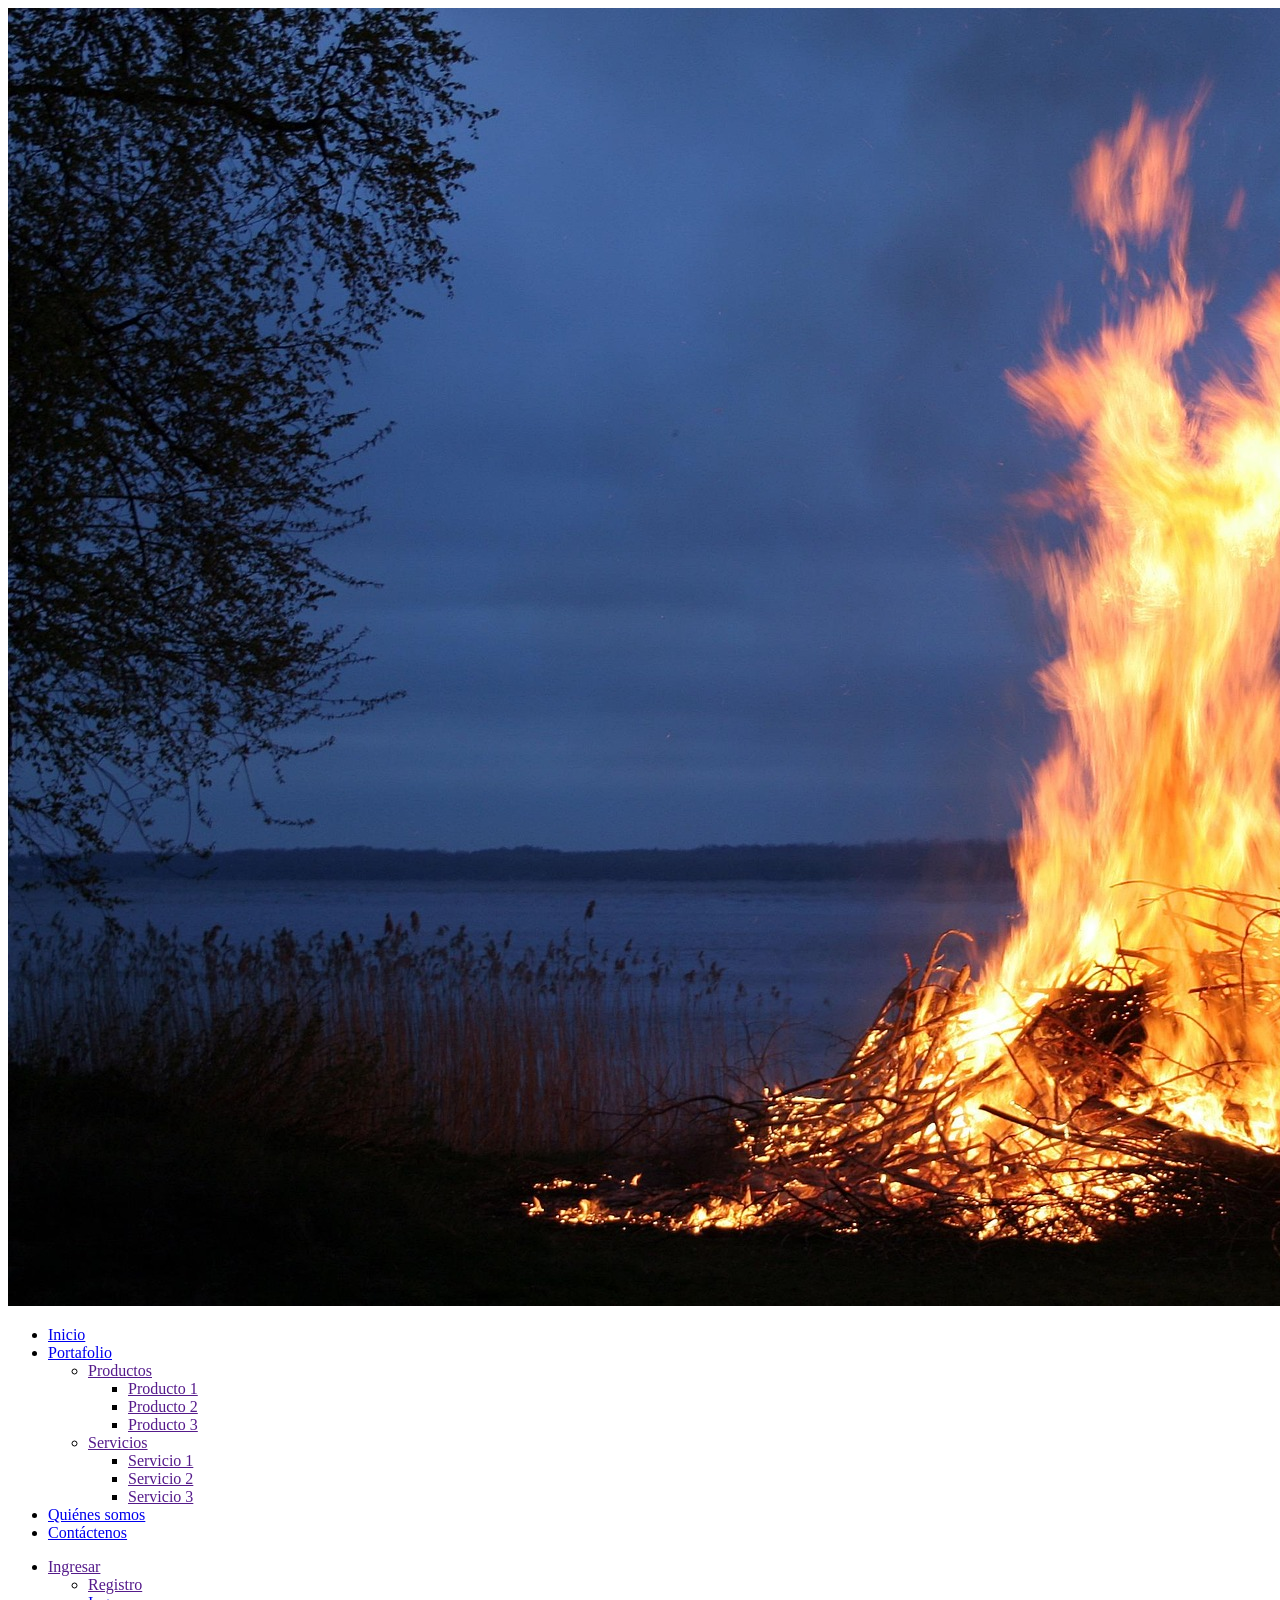
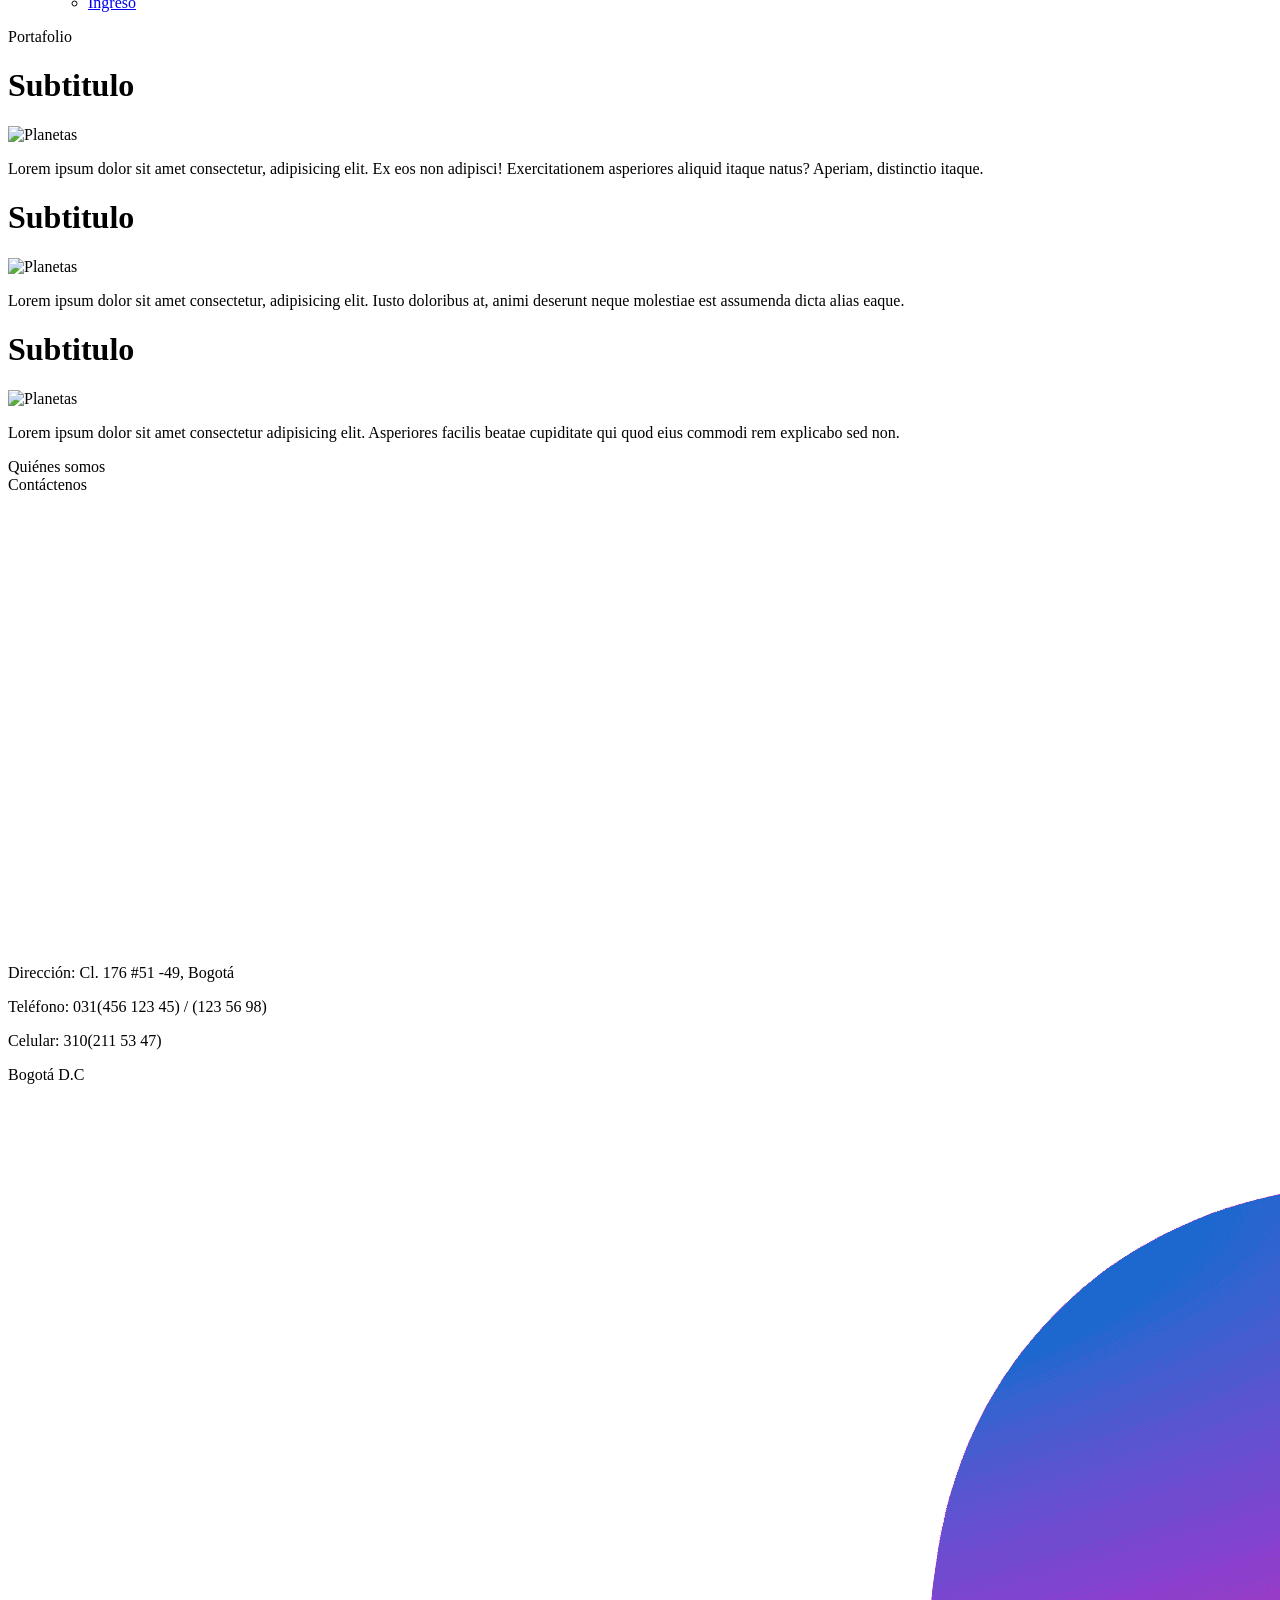
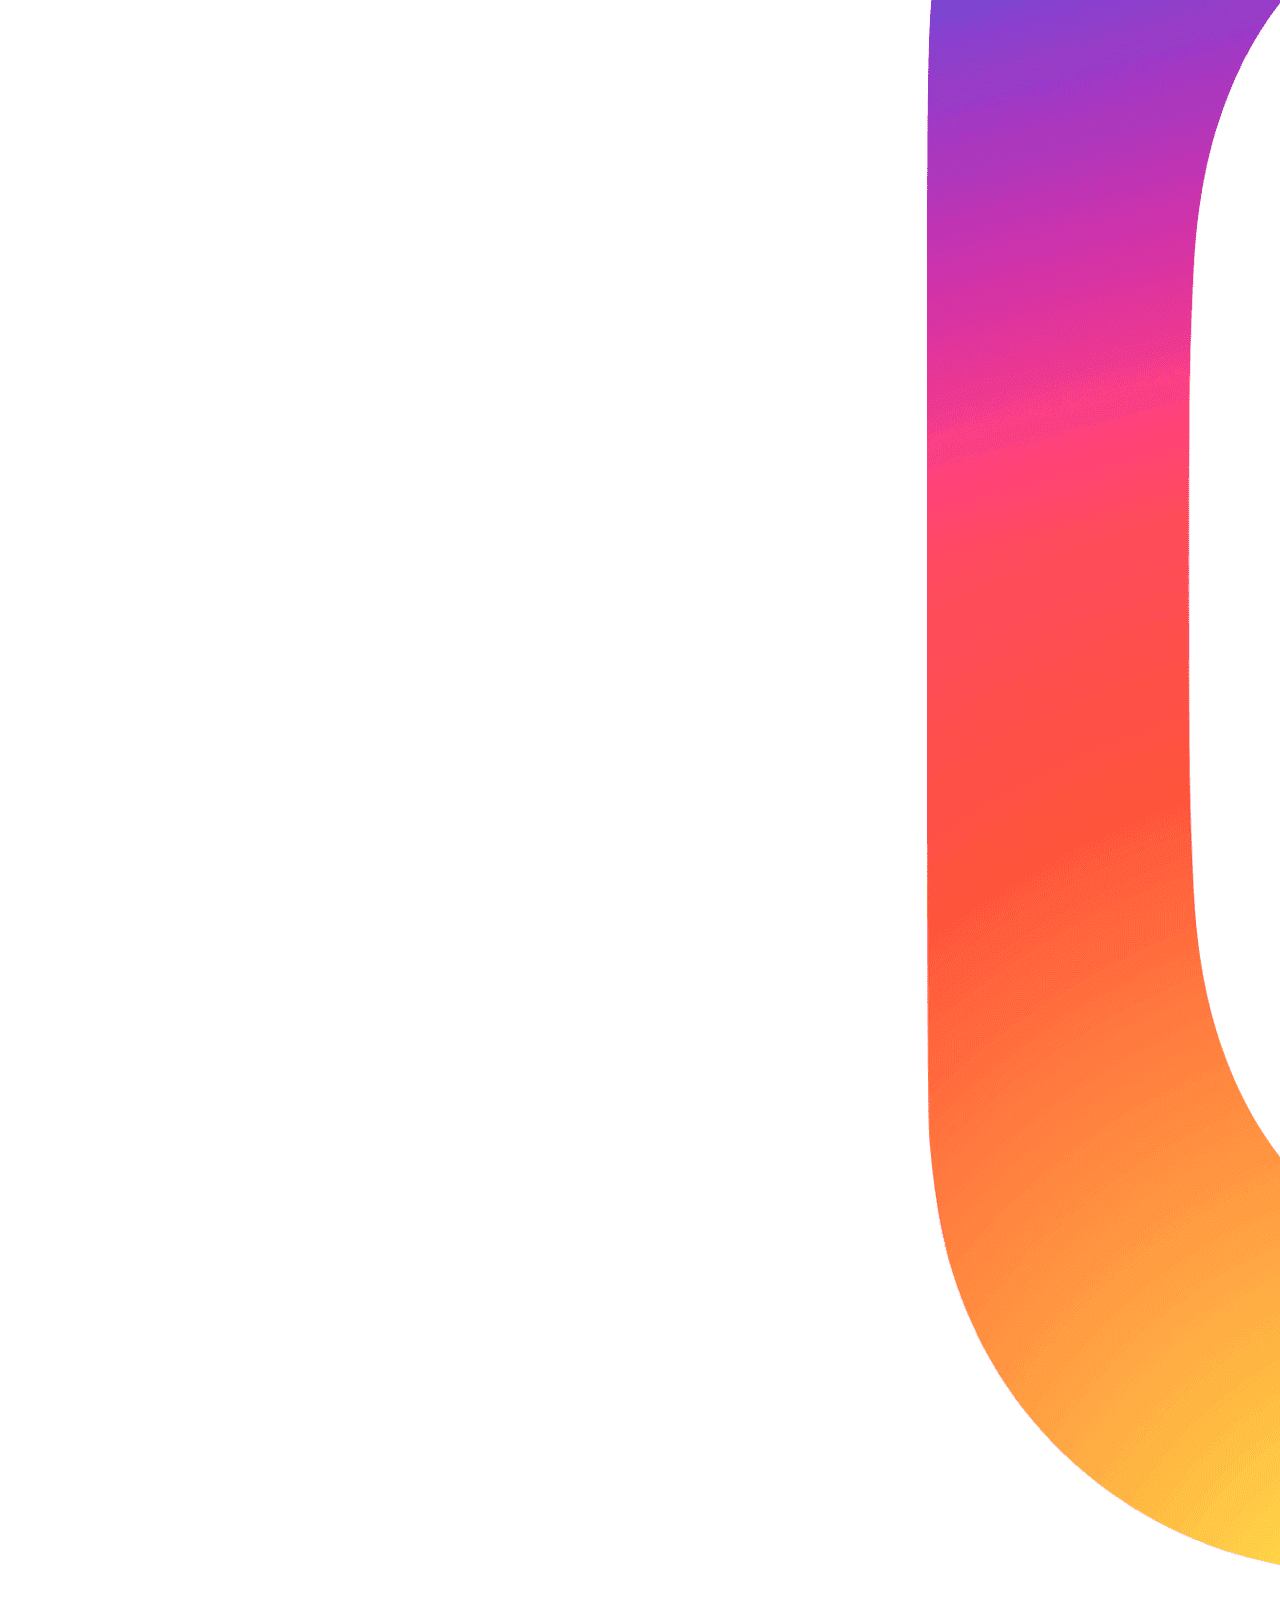
==== index.html @ fca6903d "Actualizacion maquetacion" ====
<!DOCTYPE html>
<html lang="es">

<head>
    <meta charset="utf-8">
    <!-- para dispositivos pequeños -->
    <meta name="viewport" content="width=device-width, user-scalable=no, initial-scale=1.0,
    maximum-scale=1.0,minimum-scale=1.0">
    <title>Empresa</title>
    <link rel="stylesheet" type="text/css" href="css/estilos.css">
    <link rel="shortcut icon" href="img/logo.jpg">
</head>

<body>
    <div class="contenedor">
        <!--navegador-->
        <!--<div id="nav"class=borde></div>-->
        <nav>
            <div class="logo borde">
                <img src="img/logo.jpg" alt="imagen logo" title="Logo empresa">
            </div>
            <div class="navegacion borde">
                <!--se agrega como lista ul
            con los elementos li que tienen enlaces-->
                <ul>
                    <li><a href="#">Inicio</a></li>
                    <li><a href="#portafoliox">Portafolio</a>
                        <ul>
                            <li><a href="">Productos</a>
                                <ul>
                                    <li><a href="">Producto 1</a></li>
                                    <li><a href="">Producto 2</a></li>
                                    <li><a href="">Producto 3</a></li>
                                </ul>
                            </li>
                            <li><a href="">Servicios</a>
                                <ul>
                                    <li><a href="">Servicio 1</a></li>
                                    <li><a href="">Servicio 2</a></li>
                                    <li><a href="">Servicio 3</a></li>
                                </ul>

                            </li>
                        </ul>
                    </li>
                    <li><a href="#quienes">Quiénes somos</a></li>
                    <li><a href="#contacto">Contáctenos</a></li>
                </ul>
            </div>
            <div class="ingreso borde">
                <ul>
                    <li><a href="">Ingresar</a>
                        <ul>
                            <li><a href="">Registro</a></li>
                            <li><a href="HTML/ingreso.html">Ingreso</a></li>
                        </ul>
                    </li>
                </ul>
            </div>
        </nav>
        <!-- Encabezado -->
        <!--<div id="header"class=borde></div>-->
        <header class="borde"></header>
        <!-- Portafolio -->
        <div id="portafoliox" class="borde titulo">Portafolio</div>
        <!--poderia ser section
        <div id="portafolio"class=borde></div>-->
        <main id="portafolio">
            <div class="div-porta borde">
                <h1>Subtitulo</h1>
                <img src="img/portafolio.jpg" alt="Planetas" title="porta1 Empresa">
                <p>Lorem ipsum dolor sit amet consectetur, adipisicing elit. Ex eos non adipisci! Exercitationem
                    asperiores aliquid itaque natus? Aperiam, distinctio itaque.</p>
            </div>

            <div class="div-porta borde">
                <h1>Subtitulo</h1>
                <img src="img/portafolio.jpg" alt="Planetas" title="porta1 Empresa">
                <p>Lorem ipsum dolor sit amet consectetur, adipisicing elit. Iusto doloribus at, animi deserunt neque
                    molestiae est assumenda dicta alias eaque.</p>
            </div>
            <div class="div-porta borde">
                <h1>Subtitulo</h1>
                <img src="img/portafolio.jpg" alt="Planetas" title="porta1 Empresa">
                <p>Lorem ipsum dolor sit amet consectetur adipisicing elit. Asperiores facilis beatae cupiditate qui
                    quod eius commodi rem explicabo sed non.</p>
            </div>
        </main>
        <!-- quienes-somos -->
        <div id="quienes" class="borde titulo">Quiénes somos</div>
        <!-- <div id="quienes-somos"class=borde></div> -->
        <section id="quienes-somos">
            <div class="fila">
                <div class="col-ext borde"></div>
                <div class="col-cen borde"></div>
                <div class="col-ext borde"></div>
            </div>
            <div class="fila">
                <div class="col-ext borde"></div>
                <div class="col-cen borde"></div>
                <div class="col-ext borde"></div>
            </div>
            <div class="fila">
                <div class="col-ext borde"></div>
                <div class="col-cen borde"></div>
                <div class="col-ext borde"></div>
            </div>
        </section>
        <!-- contactenos -->
        <div id="contacto" class="borde titulo">Contáctenos</div>
        <!-- <div id="contactenos"class=borde></div> -->
        <section id="contactenos">
            <div class="div-contacto borde"></div>
            <div class="div-contacto">

                <div class="div-arr borde">
                    <iframe
                        src="https://www.google.com/maps/embed?pb=!1m18!1m12!1m3!1d3976.0719656722054!2d-74.05295995985807!3d4.757508941180861!2m3!1f0!2f0!3f0!3m2!1i1024!2i768!4f13.1!3m3!1m2!1s0x8e3f85cc2a44e785%3A0xd2cfa62b9f9a9587!2sMessier%20Astronomia%20Colombia!5e0!3m2!1ses!2sco!4v1774016624482!5m2!1ses!2sco"
                        width="600" height="450" style="border:0;" allowfullscreen="" loading="lazy"
                        referrerpolicy="no-referrer-when-downgrade"></iframe>
                </div>
                <div class="div-aba borde">
                    <p class="direccion">Dirección: Cl. 176 #51 -49, Bogotá</p>
                    <p>Teléfono: 031(456 123 45) / (123 56 98)</p>
                    <p>Celular: 310(211 53 47) </p>
                    <p>Bogotá D.C</p>
                    <a href="https://www.instagram.com/" target="_blank">
                        <img class="Instagram" src="img/Instagram.png">
                    </a>
                </div>
            </div>
        </section>
        <!-- pie de página -->
        <!-- <div id="footer"class=borde></div> -->
        <footer class="borde"></footer>
    </div>
</body>

</html>
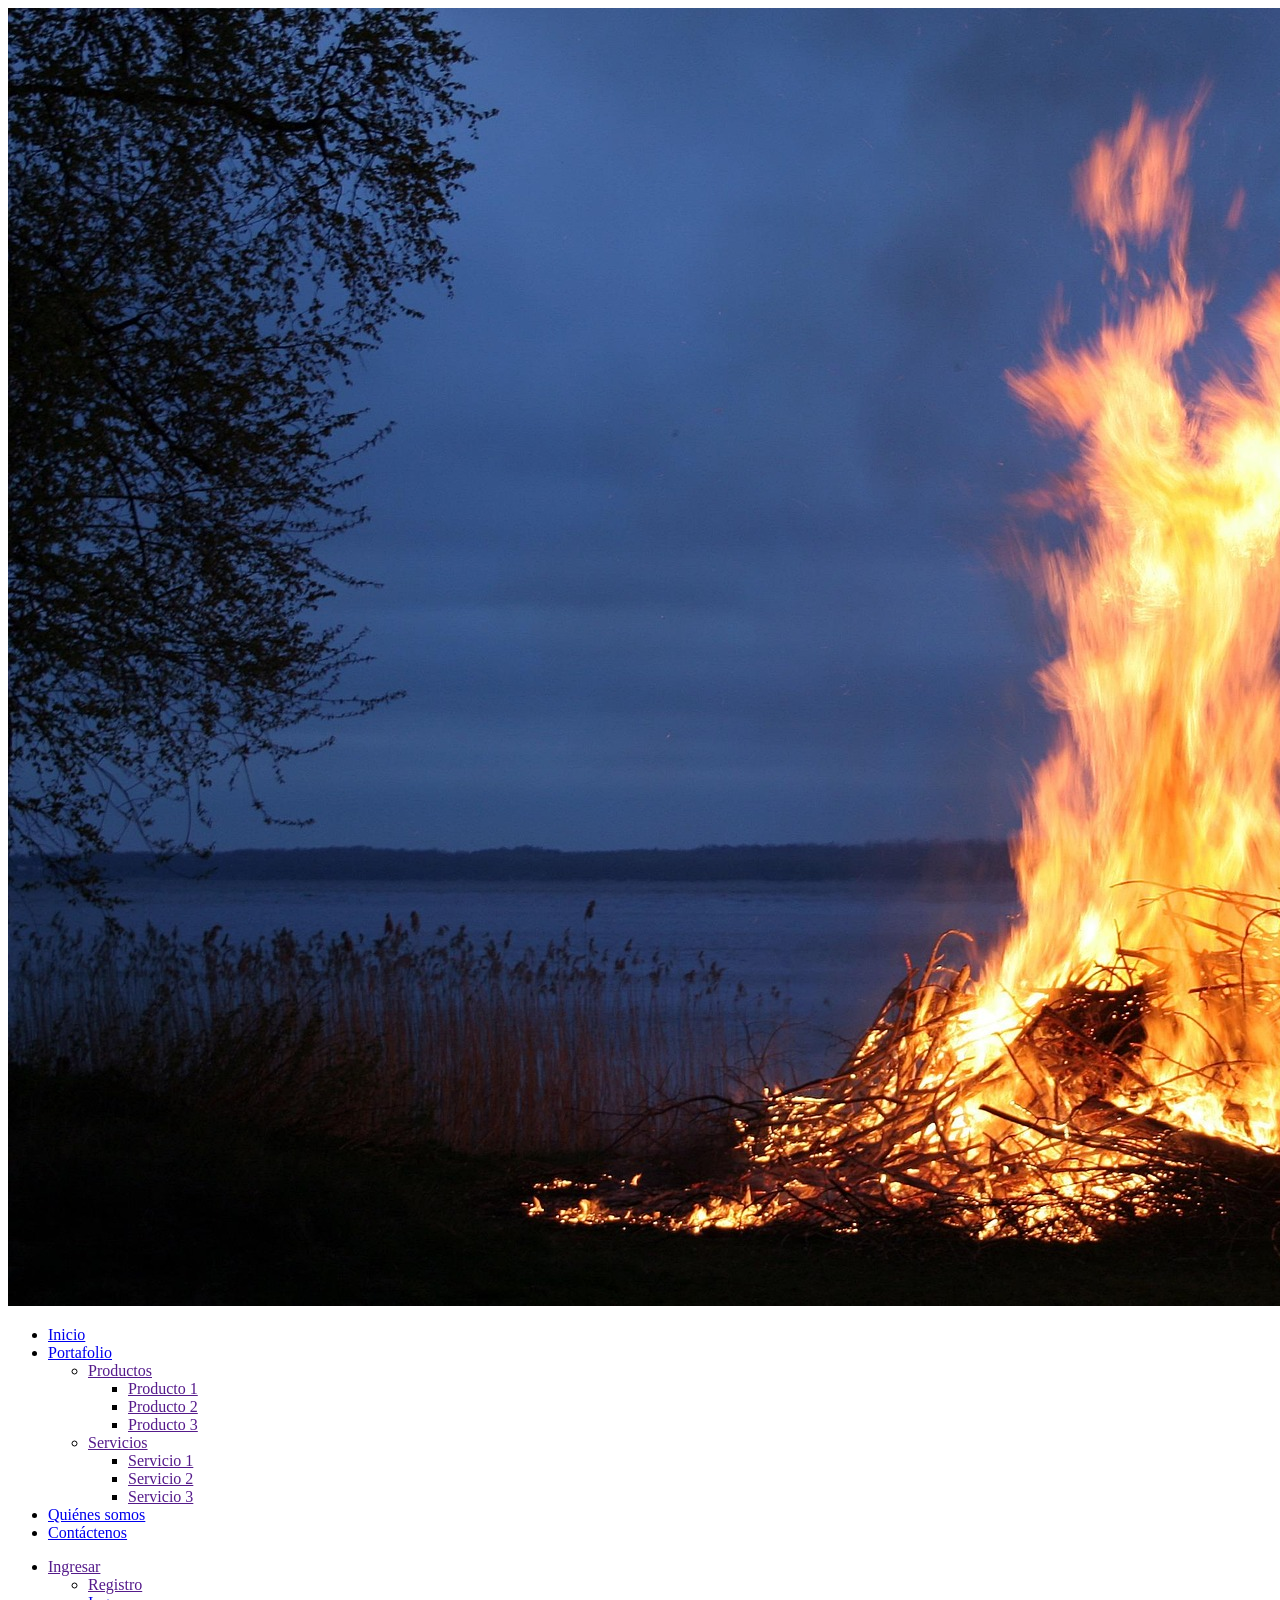
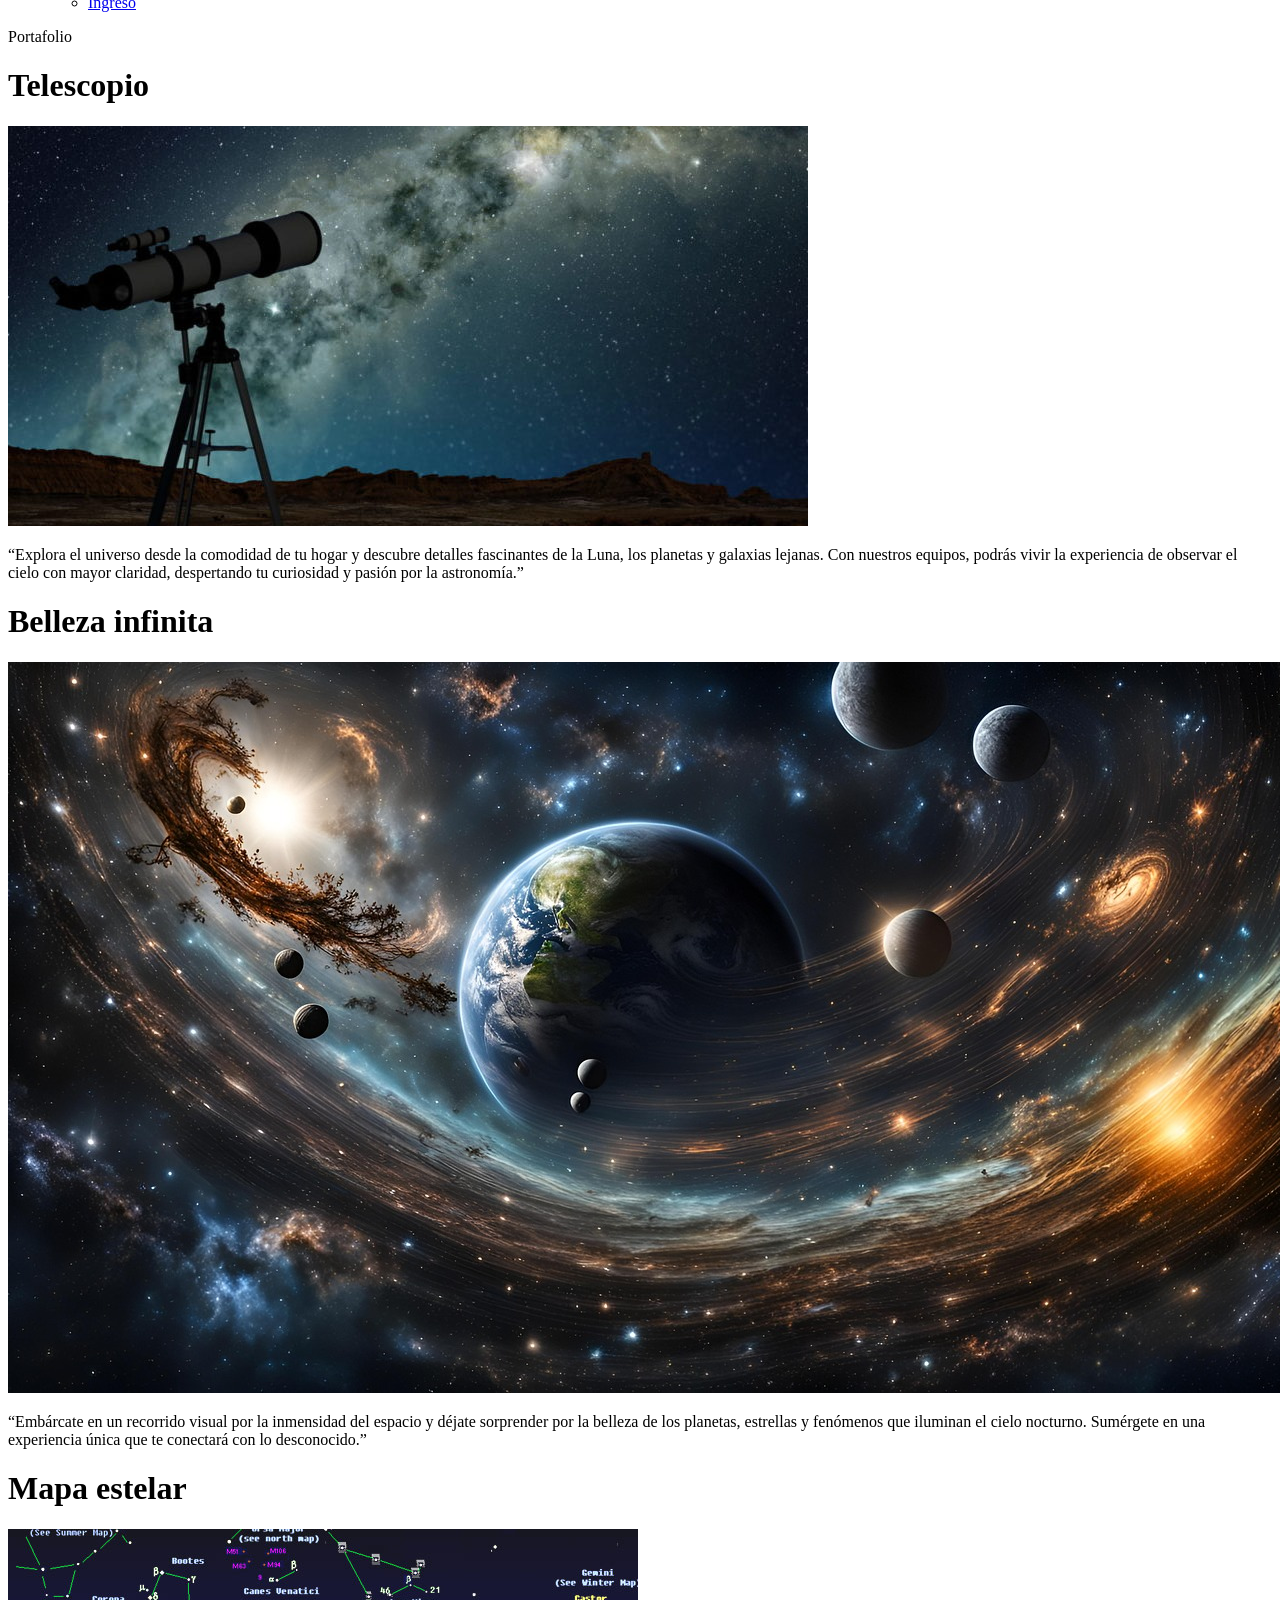
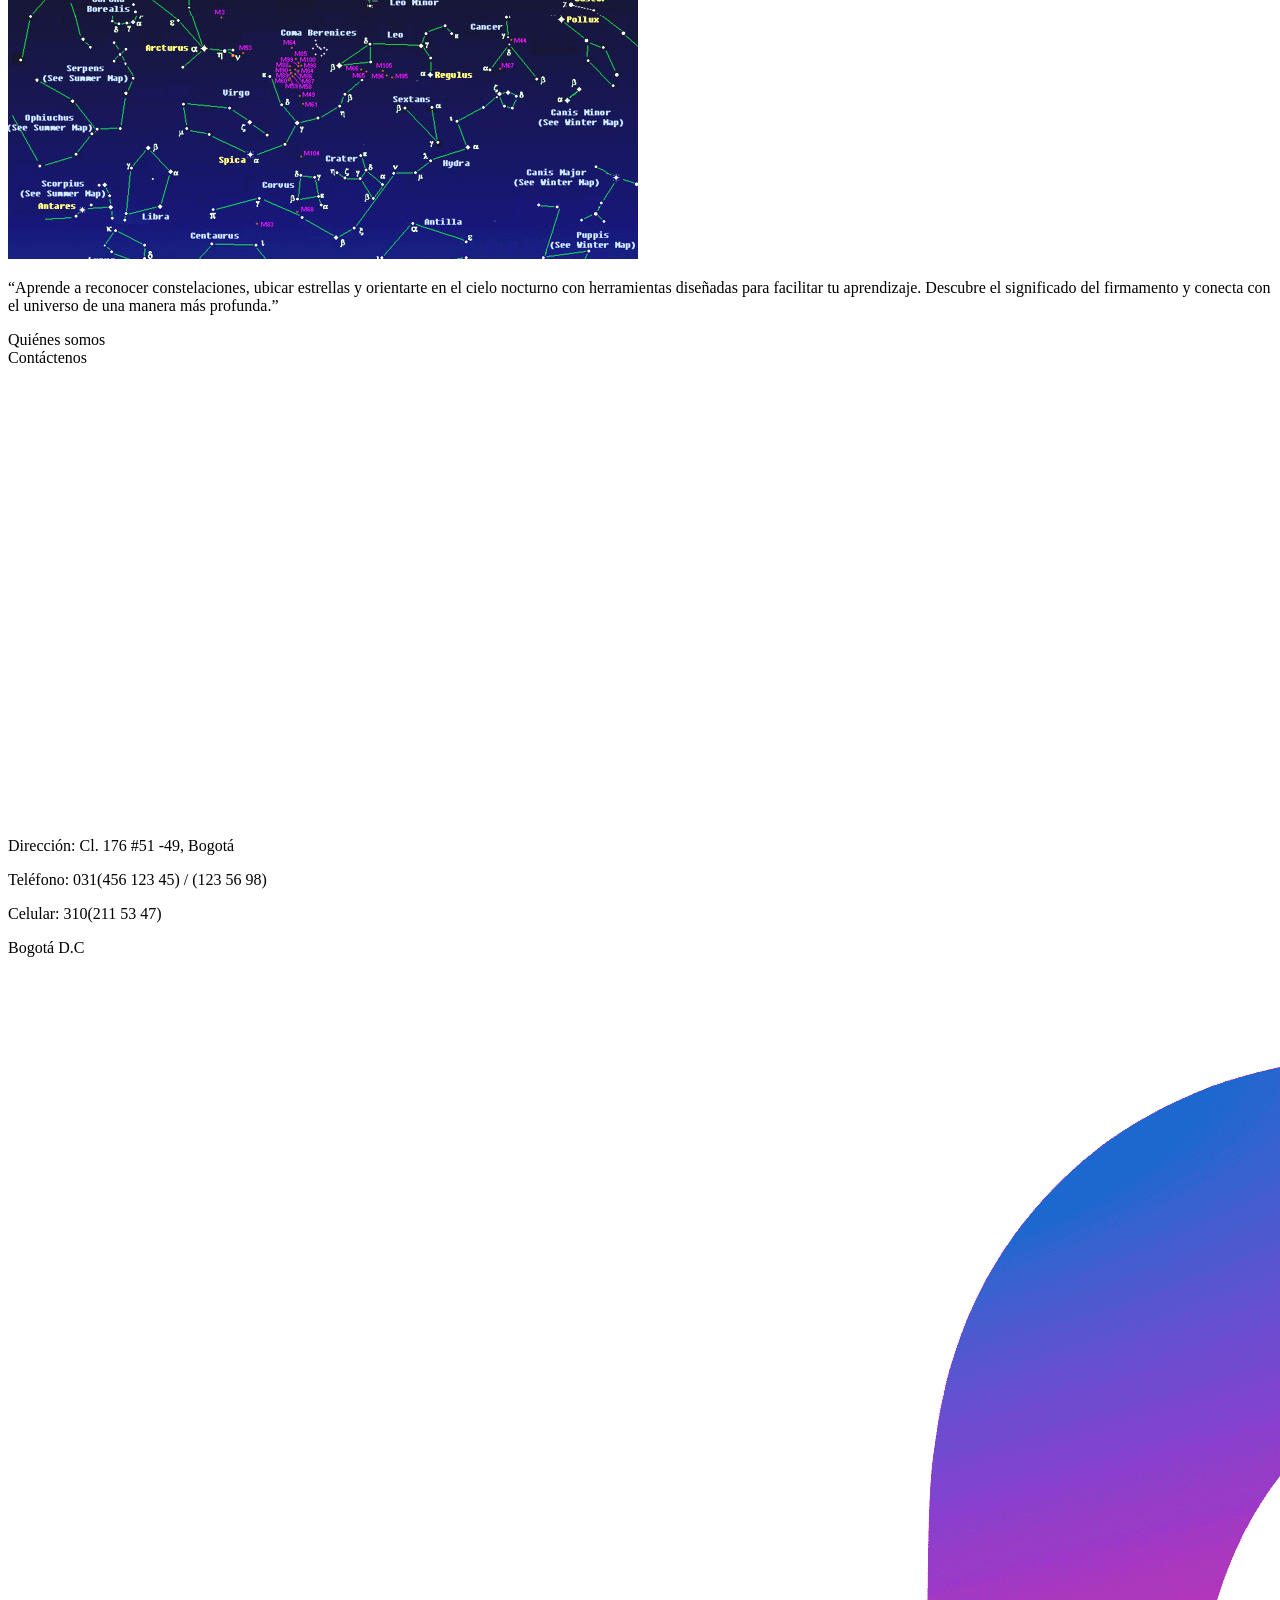
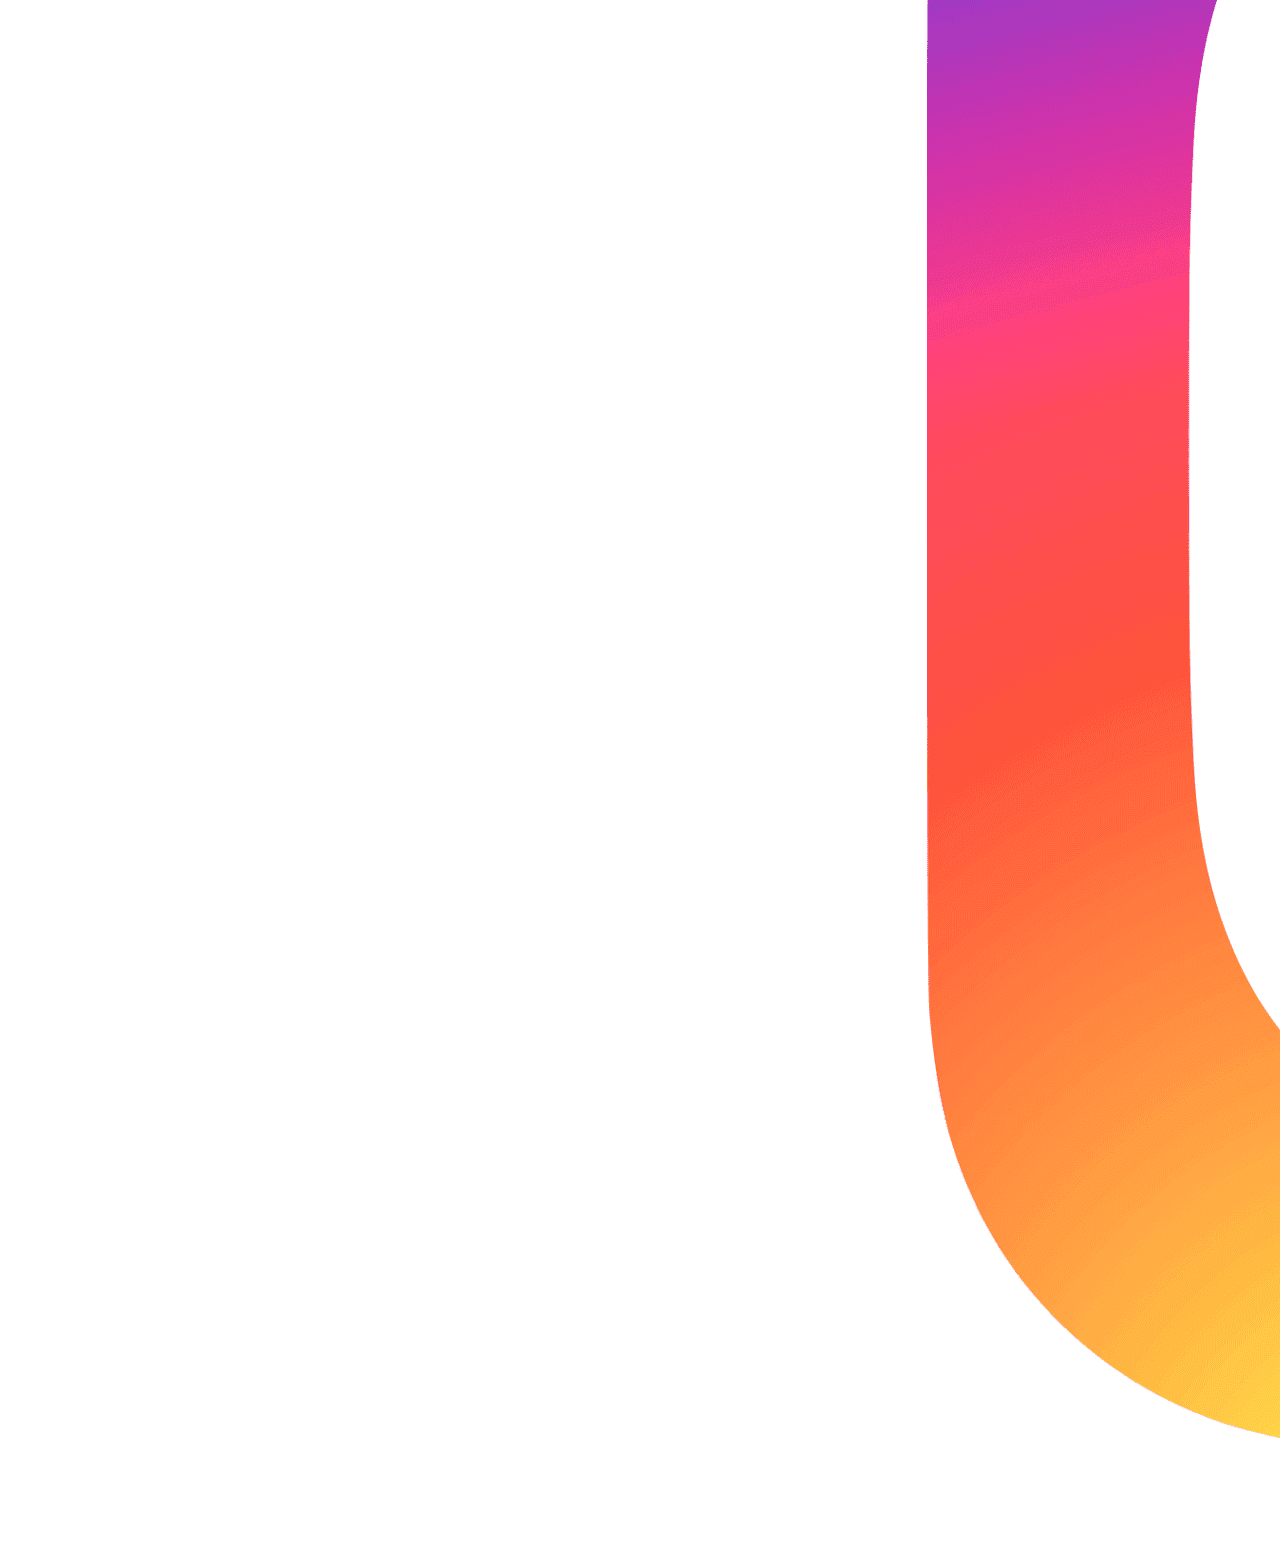
==== commit c557cb0d: "Agregue titulos y parrafos en portafolio" ====
--- a/index.html
+++ b/index.html
@@ -67,23 +67,26 @@
         <div id="portafolio"class=borde></div>-->
         <main id="portafolio">
             <div class="div-porta borde">
-                <h1>Subtitulo</h1>
-                <img src="img/portafolio.jpg" alt="Planetas" title="porta1 Empresa">
-                <p>Lorem ipsum dolor sit amet consectetur, adipisicing elit. Ex eos non adipisci! Exercitationem
-                    asperiores aliquid itaque natus? Aperiam, distinctio itaque.</p>
+                <h1>Telescopio</h1>
+                <img src="img/Portafolio1.jpg" alt="Planetas" title="porta1 Empresa">
+                <p>“Explora el universo desde la comodidad de tu hogar y descubre detalles fascinantes de la Luna, los
+                    planetas y galaxias lejanas. Con nuestros equipos, podrás vivir la experiencia de observar el cielo
+                    con mayor claridad, despertando tu curiosidad y pasión por la astronomía.”</p>
             </div>
 
             <div class="div-porta borde">
-                <h1>Subtitulo</h1>
-                <img src="img/portafolio.jpg" alt="Planetas" title="porta1 Empresa">
-                <p>Lorem ipsum dolor sit amet consectetur, adipisicing elit. Iusto doloribus at, animi deserunt neque
-                    molestiae est assumenda dicta alias eaque.</p>
+                <h1>Belleza infinita</h1>
+                <img src="img/Portafolio2.jpg" alt="Planetas" title="porta1 Empresa">
+                <p>“Embárcate en un recorrido visual por la inmensidad del espacio y déjate sorprender por la belleza de
+                    los planetas, estrellas y fenómenos que iluminan el cielo nocturno. Sumérgete en una experiencia
+                    única que te conectará con lo desconocido.”</p>
             </div>
             <div class="div-porta borde">
-                <h1>Subtitulo</h1>
-                <img src="img/portafolio.jpg" alt="Planetas" title="porta1 Empresa">
-                <p>Lorem ipsum dolor sit amet consectetur adipisicing elit. Asperiores facilis beatae cupiditate qui
-                    quod eius commodi rem explicabo sed non.</p>
+                <h1>Mapa estelar</h1>
+                <img src="img/Portafolio3.jpg" alt="Planetas" title="porta1 Empresa">
+                <p>“Aprende a reconocer constelaciones, ubicar estrellas y orientarte en el cielo nocturno con
+                    herramientas diseñadas para facilitar tu aprendizaje. Descubre el significado del firmamento y
+                    conecta con el universo de una manera más profunda.”</p>
             </div>
         </main>
         <!-- quienes-somos -->
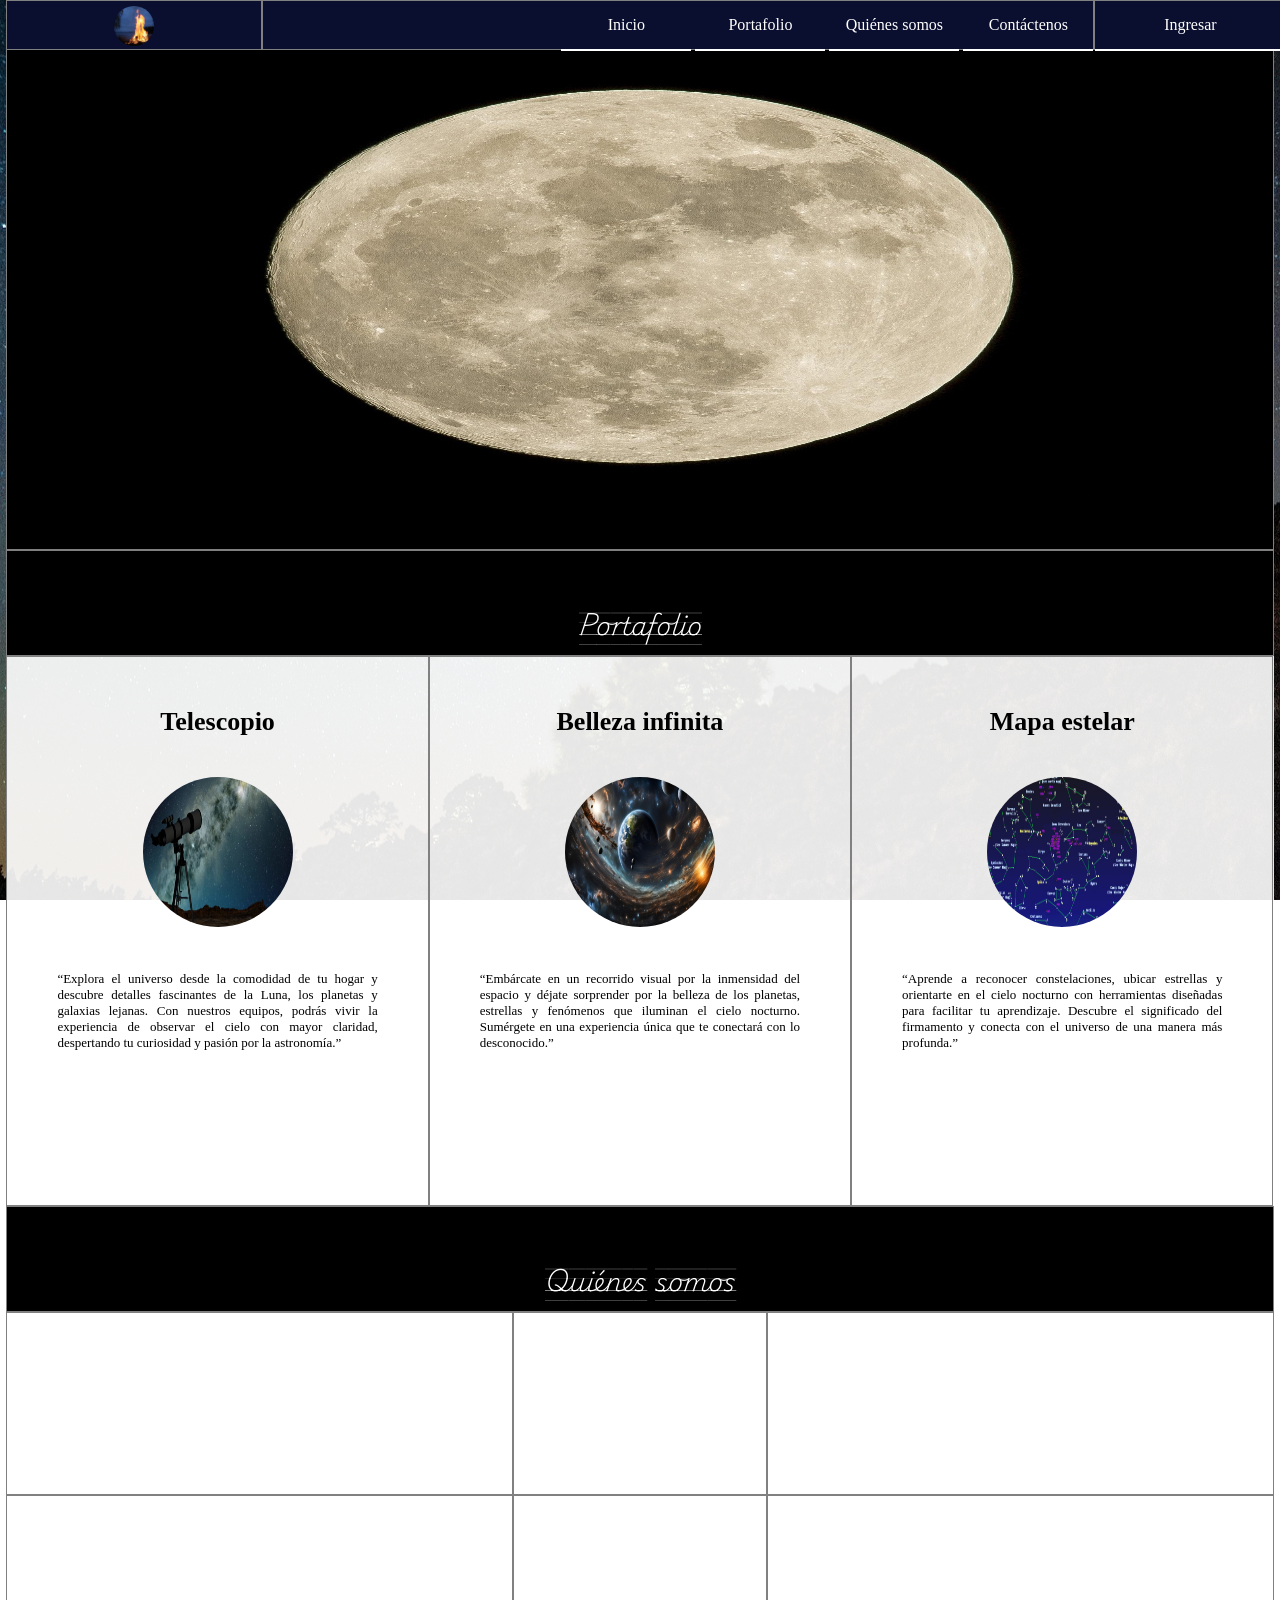
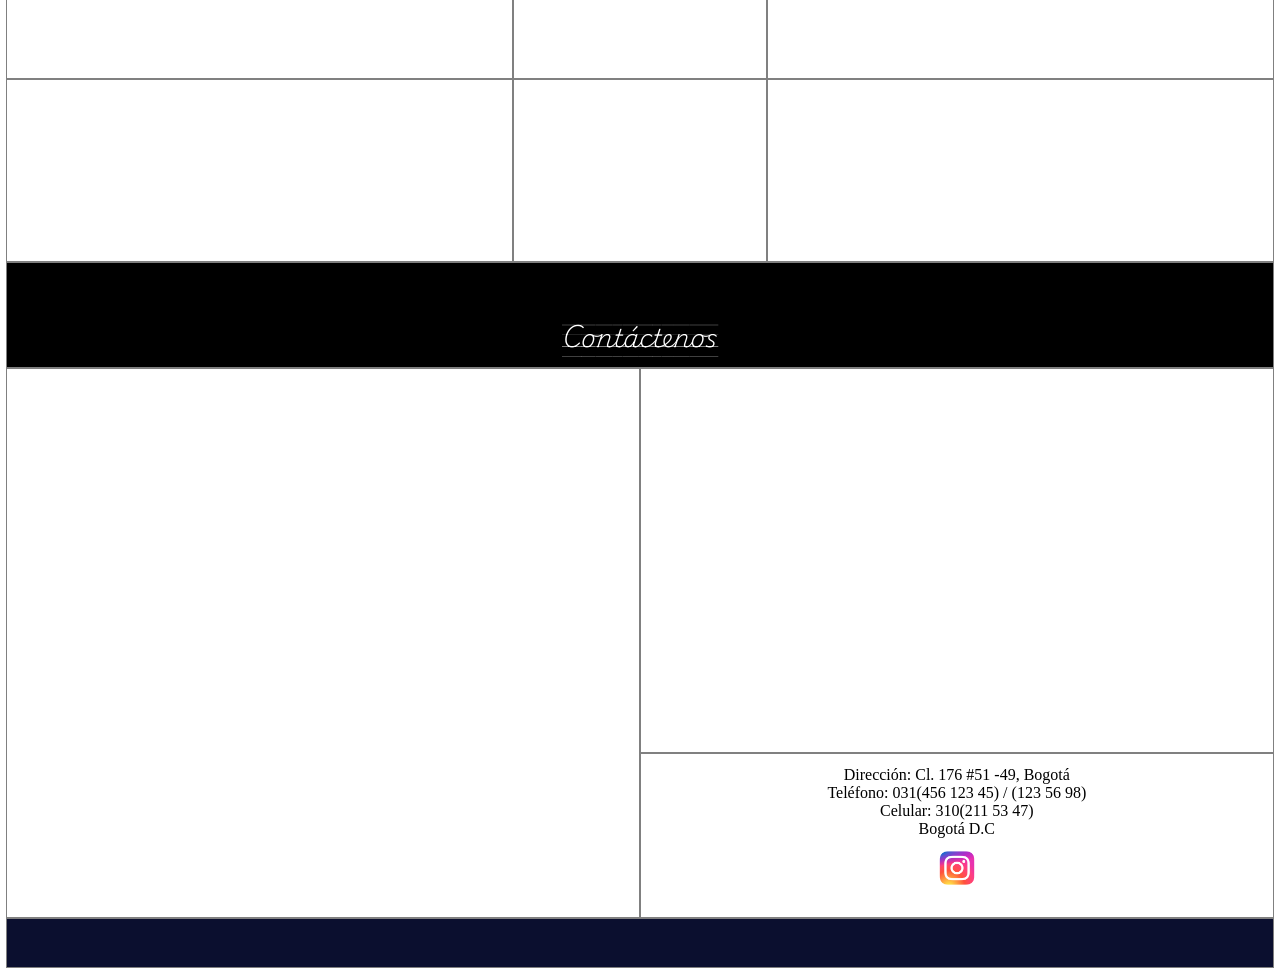
==== commit a337fe07: "Cambio" ====
--- a/index.html
+++ b/index.html
@@ -52,7 +52,7 @@
                     <li><a href="">Ingresar</a>
                         <ul>
                             <li><a href="">Registro</a></li>
-                            <li><a href="HTML/ingreso.html">Ingreso</a></li>
+                            <li><a href="html/ingreso.html">Ingreso</a></li>
                         </ul>
                     </li>
                 </ul>
--- a/css/estilos.css
+++ b/css/estilos.css
@@ -0,0 +1,315 @@
+@import url('https://fonts.googleapis.com/css2?family=Playwrite+DK+Uloopet+Guides&display=swap');
+@import url('https://fonts.googleapis.com/css2?family=Iosevka+Charon+Mono:ital,wght@0,300;0,400;0,500;0,700;1,300;1,400;1,500;1,700&family=Playwrite+DK+Uloopet+Guides&display=swap');
+
+* {
+    box-sizing: border-box;
+    /*controlar dimensiones sin que se vean afectadas
+por el border o por el padding*/
+    margin: 0;
+    padding: 0;
+}
+
+/*clases especiales*/
+.borde {
+    border: 1px solid gray;
+}
+
+.titulo {
+    width: 100%;
+    height: 50px;
+    /*padding: 10px;*/
+    padding: 52px;
+    background-color: rgba(0, 0, 0);
+    font-family: 'PlayWrite DK Uloopet Guides';
+    color: #fff;
+    text-align: center;
+    /*aumentar el titulo puede ser h1 pero...*/
+    font-size: 25px;
+    /*puede ser 2em*/
+}
+
+/*contenedor para pantallas grandes*/
+.contenedor {
+    width: 99%;
+    max-width: 1280px;
+    margin: auto;
+    /*quede centrado*/
+}
+
+/*cuerpo*/
+body {
+
+    background-image: url('../img/fondo-pagina.jpg');
+    background-size: 100% 100%;
+    background-attachment: fixed;
+    /*la imagen se quede fija*/
+    font-family: 'Iosevka Charon Mono';
+}
+
+/*navegador*/
+nav {
+    width: 100%;
+    height: 50px;
+    background-color: #0b0f2f;
+    position: fixed;
+    max-width: 1280px;
+}
+
+/*La suma da 100=65+15+20*/
+.logo {
+    width: 20%;
+    height: 100%;
+    float: left;
+    padding: 5px;
+    /*no se pegue la imagen logo tanto al borde*/
+    /*aplica para la imagen y letras*/
+    text-align: center;
+}
+
+/*en su interior a otra caja cuando esten separados*/
+.logo img {
+    /*width: auto;*/
+    /*height: 100%; de los 50px*/
+    width: 40px;
+    height: 40px;
+    border-radius: 50%;
+    /*la imagen sea curva*/
+    /*Si se quiere rendondez total se tiene que
+calcular en el ancho y alto en medida
+en pixeles. Teniendo en cuenta la
+altura nav 50px y padding de 5px*/
+}
+
+.navegacion {
+    width: 65%;
+    height: 100%;
+    float: left;
+}
+
+.ingreso {
+    width: 15%;
+    height: 100%;
+    float: left;
+}
+
+/*niveles de navegación*/
+/*nivel 0*/
+nav ul {
+    list-style: none;
+    /*para quitar viñetas*/
+    text-align: right;
+    /*el elemento ul se desplaza a la derecha*/
+}
+
+nav ul li {
+    /*display:inline-block;Dejar los elementos de forma horizontal*/
+    width: 130px;
+    /*tamaño definido para todas las opciones (los elementos li)*/
+    background-color: #0b0f2f;
+}
+
+nav ul li:hover>ul {
+    display: block;
+}
+
+/*Para que los subítems queden como lo esperado*/
+nav .navegacion>ul>li {
+    display: inline-block;
+}
+
+/*Para que el elemento <li> complete el contenedor*/
+nav .ingreso ul li {
+    width: 100%;
+}
+
+nav ul li a {
+    display: block;
+    /*para poder colocarle un margin o un padding al elemento <a>*/
+    text-decoration: none;
+    /*quitar el subrayado del link del anchor <a>*/
+    color: #ffffff;
+    padding: 15px 2px;
+    text-align: center;
+    border-bottom: 2px solid #fff;
+}
+
+/*Recuerde hover es una pseudo-clase
+el proposito es que algo cambie o resalte cuando pase el cursor
+por descendencia el elemento <a> tendrá este efecto*/
+nav ul li a:hover {
+    background: rgba(0, 0, 0, 0.5);
+    /*una opacidad mientras el puntero
+    pasa sobre la opcion*/
+    border-bottom: 2px solid rgb(0, 0, 0);
+}
+
+/*nivel 1 -primer despliegue*/
+nav li ul {
+    position: absolute;
+    display: none;
+}
+
+/*Para las subítems de la opción ingreso*/
+nav .ingreso li ul {
+    width: 14%;
+}
+
+nav li ul li {
+    position: relative;
+}
+
+/*nivel 2 -despligues laterales+*/
+nav li ul li ul {
+    left: 130px;
+    top: 2px;
+}
+
+/*encabezado*/
+header {
+
+    /*niveles de navegación*/
+    /*nivel 0*/
+    nav ul {
+        list-style: none;
+        /*para quitar viñetas*/
+        text-align: right;
+        /*el elemento ul se desplaza a la derecha*/
+
+    }
+
+    nav ul li {
+        width: 130px;
+    }
+
+    nav ul li a {}
+
+    /*Recuerde hover es una pseudo-clase*/
+
+    width: 100%;
+    height: 550px;
+    /*depende del monitor*/
+    background-image: url('../img/fondo-header.jpg');
+    background-size: 100% 100%;
+
+}
+
+/*portafolio*/
+/*#titulo1{
+width: 100%;
+height: 50px;
+}*/
+main#portafolio {
+    /*tiene que estar pegado para que sepa que es de esa etiqueta
+si se separa pensara que es de alguna del interior*/
+    width: 100%;
+    height: 550px;
+    background: rgb(255, 255, 255, 0.9);
+    /*transparencia 0.4*/
+}
+
+.div-porta {
+    width: 33.33%;
+    height: 100%;
+    float: left;
+    text-align: center;
+    padding: 50px;
+    font-size: 13px;
+}
+
+.div-porta img {
+    width: 150px;
+    height: 150px;
+    margin: 40px 0px 0px 0px;
+    border-radius: 50%;
+}
+
+/*en div porta hay una etiqueta p que quiero este justificada*/
+.div-porta p {
+    margin: 40px 0px 0px 0px;
+    /*cuando hay 2 medidas afecta primero
+arriba y abajo y la otra es izq y der*/
+    /*margin-top: 20px;*/
+    text-align: justify;
+}
+
+/*quinenes-somos*/
+/*#titulo2{
+width: 100%;
+height: 50px;
+}*/
+section#quienes-somos {
+    width: 100%;
+    height: 550px;
+}
+
+.fila {
+    width: 100%;
+    height: 33.33%;
+}
+
+.col-ext {
+    width: 40%;
+    height: 100%;
+
+    float: left;
+}
+
+.col-cen {
+    width: 20%;
+    height: 100%;
+    float: left;
+}
+
+/*contactenos*/
+/*#titulo3{
+width: 100%;
+height: 50px;
+}*/
+section#contactenos {
+    width: 100%;
+    height: 550px;
+}
+
+.div-contacto {
+    width: 50%;
+    height: 100%;
+    float: left;
+}
+
+.div-arr iframe {
+    width: 100%;
+    height: 100%;
+    /*padding: 30px;*/
+    border: 0;
+}
+
+.div-arr {
+    width: 100%;
+    height: 70%;
+}
+
+.div-aba {
+    width: 100%;
+    height: 30%;
+    padding: 2px;
+    background: rgb(255, 255, 255, 0.9);
+    text-align: center;
+}
+
+.direccion {
+    margin-top: 10px;
+}
+
+.Instagram {
+    width: 70px;
+    height: 40px;
+    padding: 2px;
+    margin-top: 10px;
+}
+
+/*footer*/
+footer {
+    width: 100%;
+    height: 50px;
+    background-color: #0b0f2f;
+}
